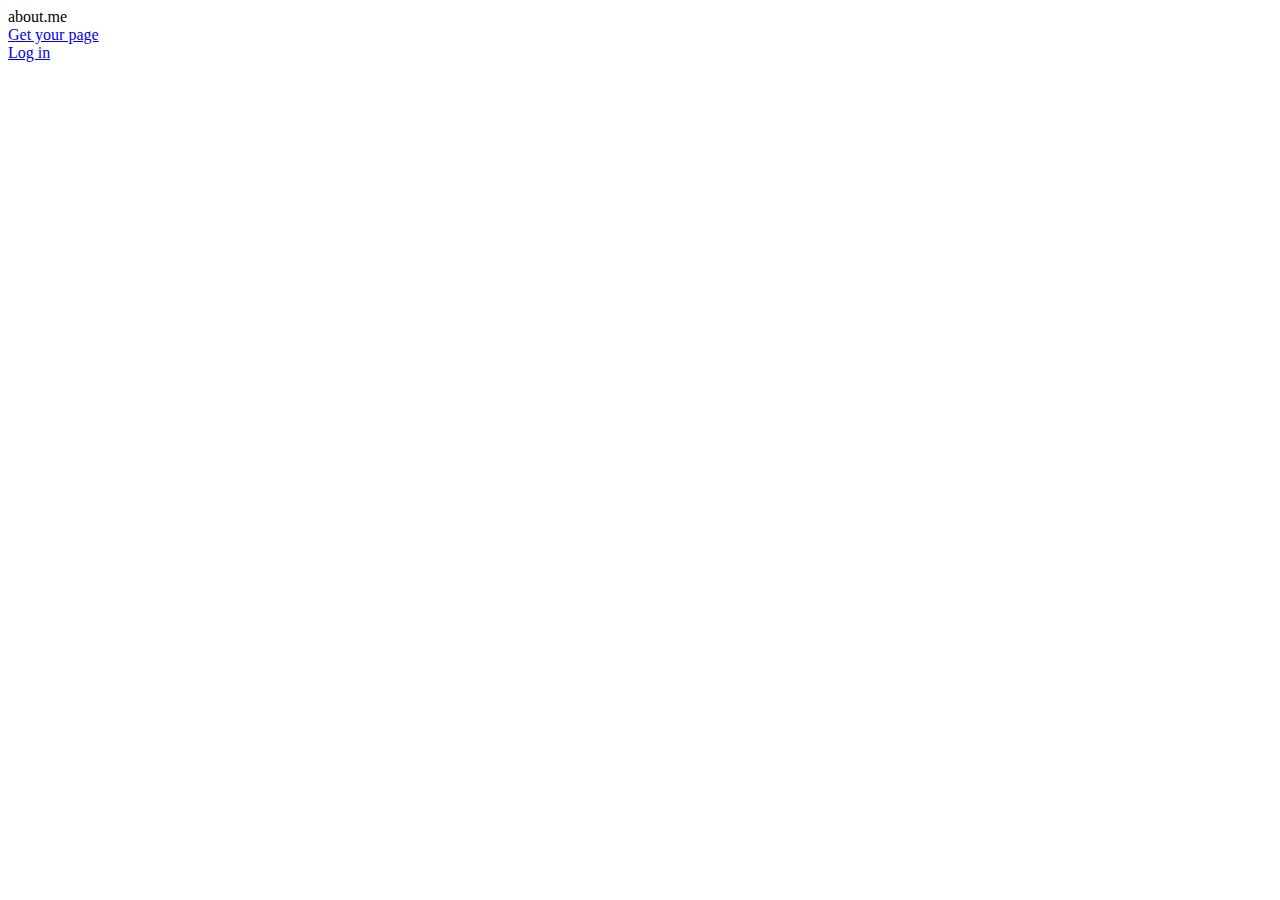
==== test-index.html @ da2a25d6 "added blue background" ====
<!DOCTYPE html>
	<html>
	<head>
		<title></title>
		<link rel="stylesheet" href="https://use.fontawesome.com/releases/v5.7.2/css/all.css" integrity="sha384-fnmOCqbTlWIlj8LyTjo7mOUStjsKC4pOpQbqyi7RrhN7udi9RwhKkMHpvLbHG9Sr" crossorigin="anonymous">
		<link rel="stylesheet" media="screen and (max-device-width: 815px)" href="mobile.css">
	</head>
	<body>
		<div class="container">
			<div class="header">
				<div class="top-links">
					<i class="fas fa-ellipsis-v"></i>
					about.me
				</div>
				<div class="align-right" >
					<a href="http://about.me/welcome" class="grey-links">
						<div>
							Get your page
						</div>
					</a>
				</div>
				<div class="align-right">
					<a href="http://about.me/login" class="grey-links">
						<div>
							Log in
						</div>
					</a>
					
				</div>
				<div id="blue-background"> 
					<div id="profile-image">
						<img src="">

				</div>
			</div>
		</div>

	</body>
</html>
---- mobile.css ----
body {
	margin: 0px;
	font-size: 16px;
	font-family: 'Actor', sans-serif;
}
ul {
	list-style-type: none;
}
img {
	height: 40px;
	width: 40px;
}
a
{
  text-decoration: none;
}
.container {
	height: 100vh;
	overflow: hidden;
}
.header {
	display: flex;
	font-size: 30px;
	padding: 30px;
}
.top-links {
	flex:2;
}
.align-right {
	justify-content: flex-end;
	display: flex;
	flex: 1
}
.grey-links {
	text-decoration: none;
	color: grey;
}
#blue-background {
	background-color: #305B90;
}
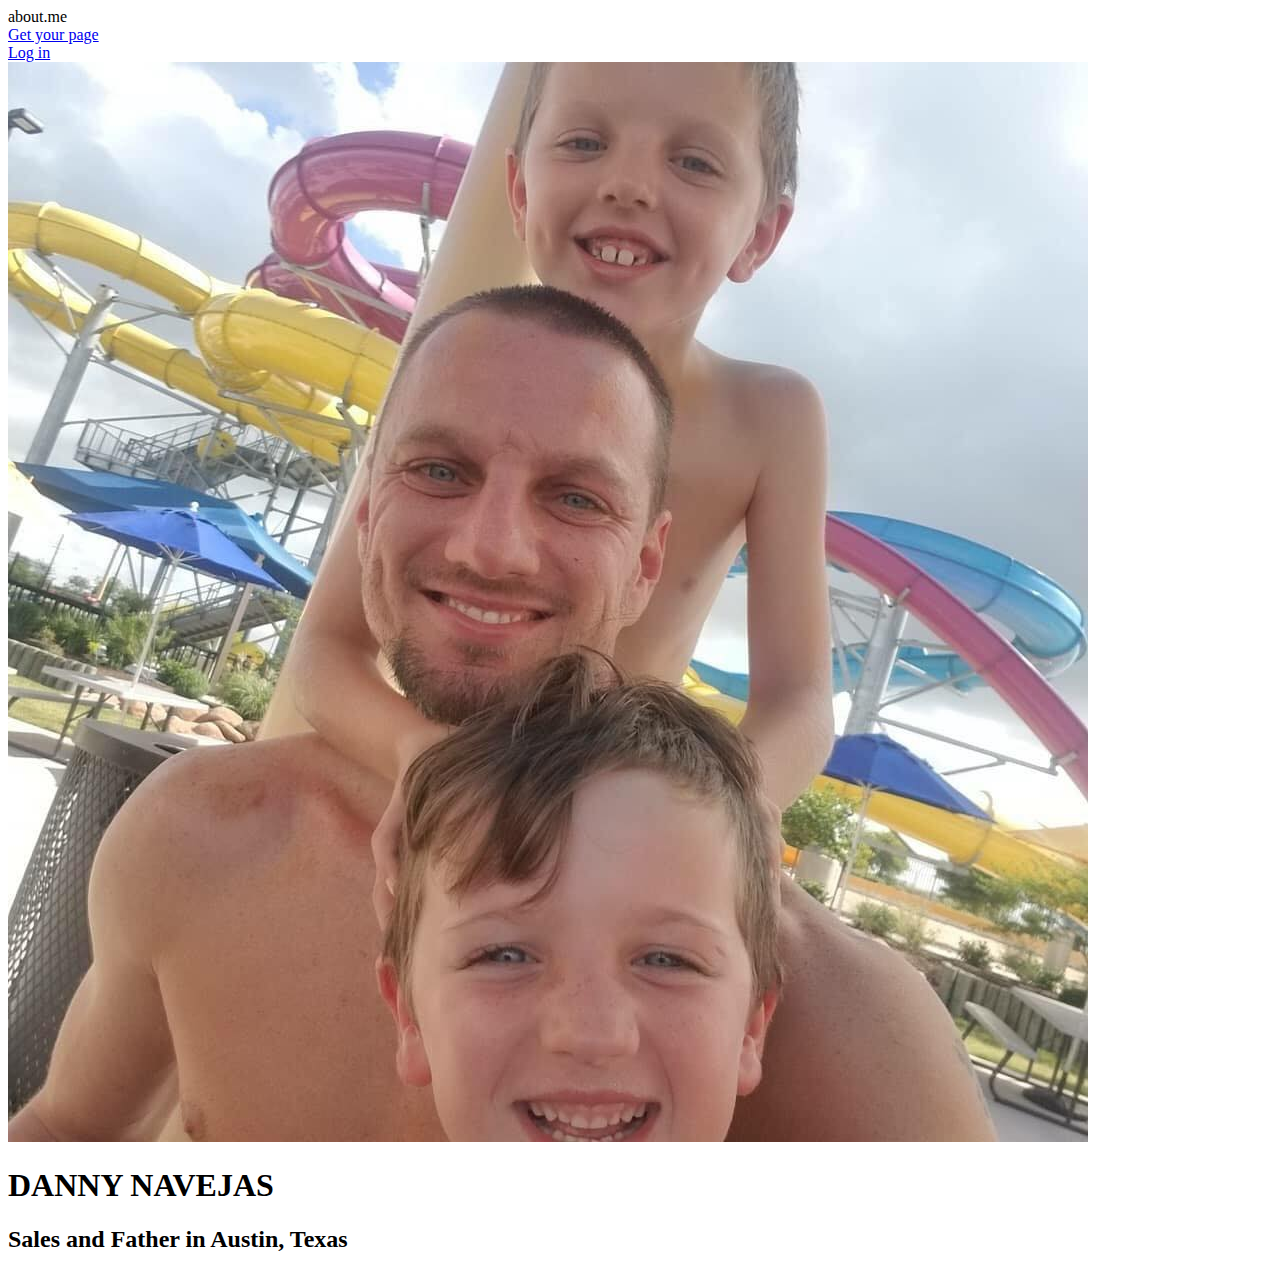
==== commit 6f6bfce0: "added h1 and h2 tags and text" ====
--- a/test-index.html
+++ b/test-index.html
@@ -27,11 +27,17 @@
 					</a>
 					
 				</div>
-				<div id="blue-background"> 
-					<div id="profile-image">
-						<img src="">
+			</div>
+			<div id="blue-background"> 
+				<div>
+					<img src="Profile.jpg" id="profile-image">
+				</div>
+				<div id="white-background">
+					<h1>DANNY NAVEJAS</h1>
+					<h2>Sales and Father in Austin, Texas </h2>
+					<div class="blue-button">
+				</div>
 
-				</div>
 			</div>
 		</div>
 
--- a/mobile.css
+++ b/mobile.css
@@ -37,4 +37,19 @@
 }
 #blue-background {
 	background-color: #305B90;
+}
+#profile-image {
+	border-radius: 170px;
+	position: relative;
+
+	height: 20vh;
+	width: 20vh;
+}
+#white-background{
+	background-color: white;
+	position: relative;
+	top: -50px;
+	z-index: 1;
+	text-align: center;
+	padding-top:100px; 
 }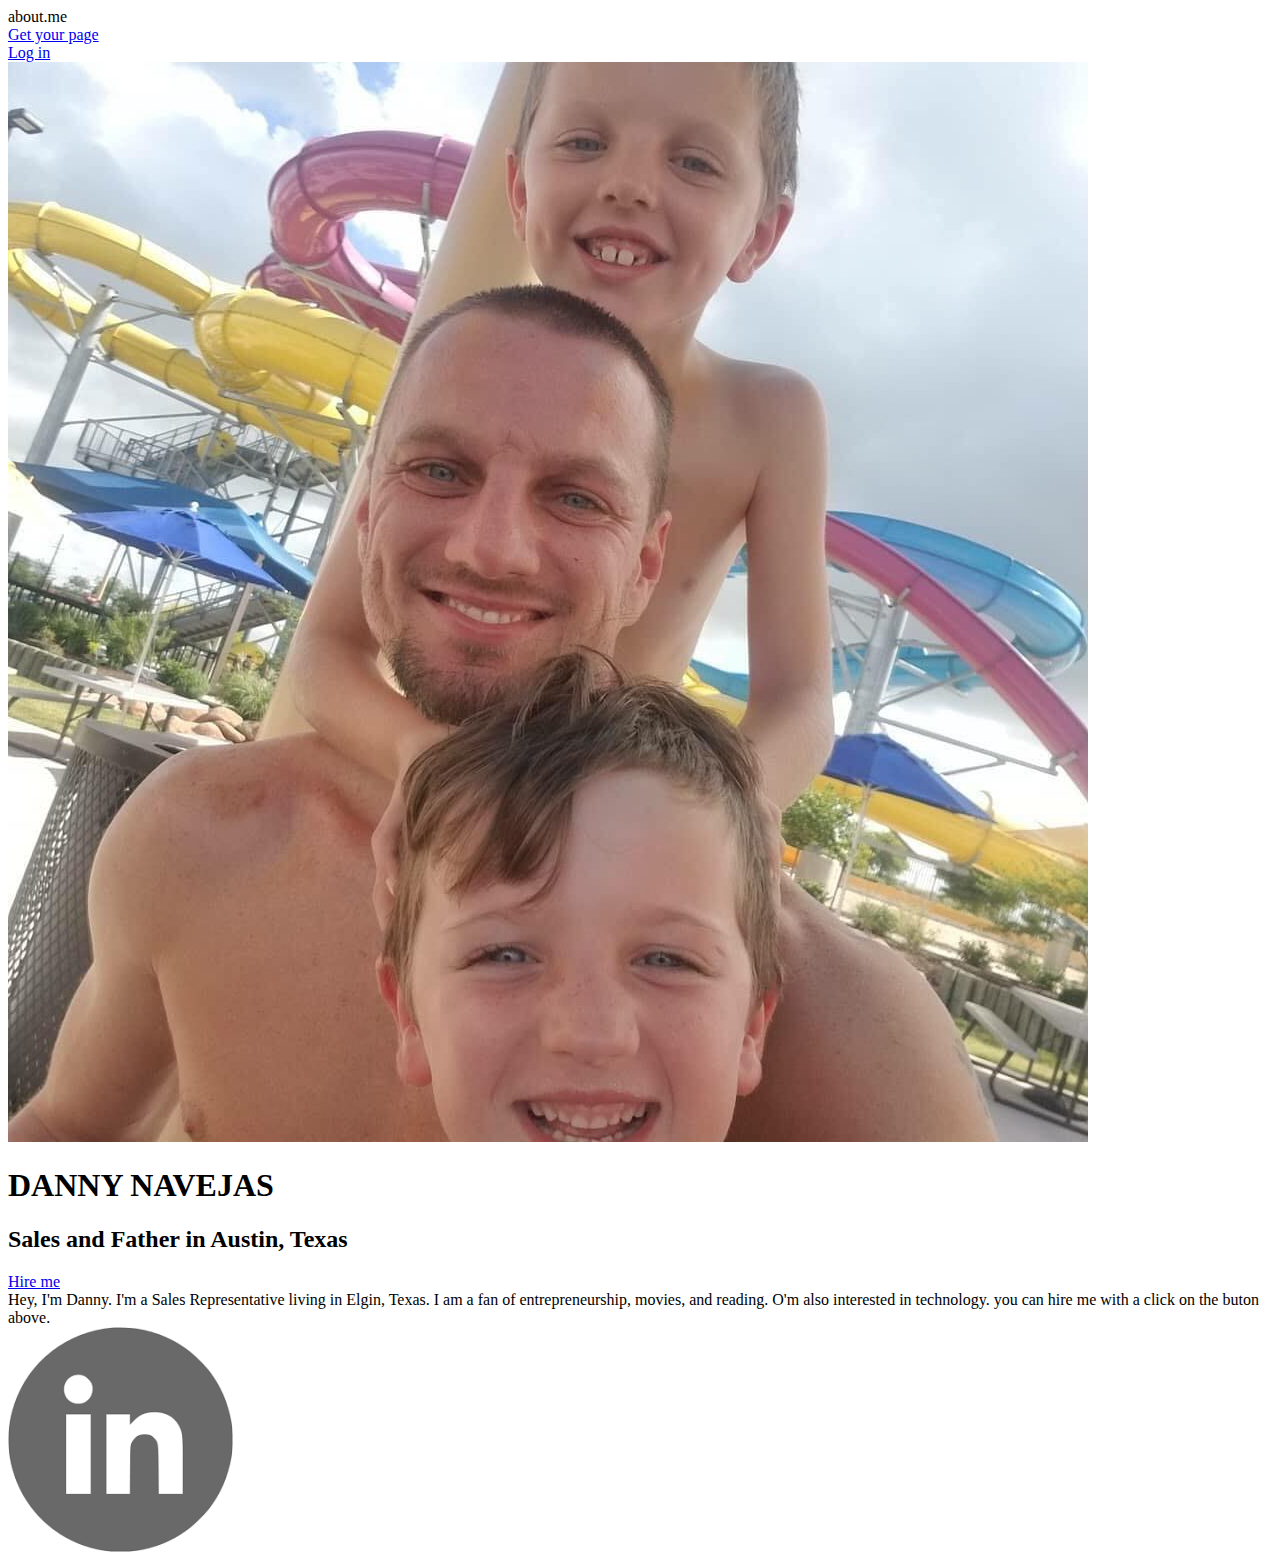
==== commit 9de7bdda: "add stack icon" ====
--- a/test-index.html
+++ b/test-index.html
@@ -30,12 +30,24 @@
 			</div>
 			<div id="blue-background"> 
 				<div>
-					<img src="Profile.jpg" id="profile-image">
+					<img src="Profile.jpg" id="profile-image" />
 				</div>
 				<div id="white-background">
 					<h1>DANNY NAVEJAS</h1>
 					<h2>Sales and Father in Austin, Texas </h2>
-					<div class="blue-button">
+					<a href="http://www.linkedin.com/in/dannynavejas">
+						<div class="blue-button">
+							<i class="far fa-hand-point-up"></i> Hire me
+						</div>
+					</a>
+					<div>
+						Hey, I'm Danny. I'm a Sales Representative living in Elgin, Texas. I am a fan of entrepreneurship, movies, and reading. O'm also interested in technology. you can hire me with a click on the buton above.
+					</div>
+					<div>
+						<a href="http://www.linkedin.com/in/dannynavejas">
+							<img src="linkedin.png" class="social-icons" />
+						</a>
+
 				</div>
 
 			</div>
--- a/mobile.css
+++ b/mobile.css
@@ -35,21 +35,31 @@
 	text-decoration: none;
 	color: grey;
 }
+.blue-button {
+	background-color: #305B90;
+	border-radius: 5px;
+	color: white;
+	font-size: 18px;
+	text-align: center;
+	padding: 10px 30px;
+	margin:;
+}
 #blue-background {
 	background-color: #305B90;
+	display: flex;
+	justify-content: center;
 }
 #profile-image {
 	border-radius: 170px;
-	position: relative;
-
 	height: 20vh;
 	width: 20vh;
 }
 #white-background{
 	background-color: white;
 	position: relative;
-	top: -50px;
-	z-index: 1;
+	
 	text-align: center;
 	padding-top:100px; 
-}+	width: 100%;
+	font-size: 18px;
+}
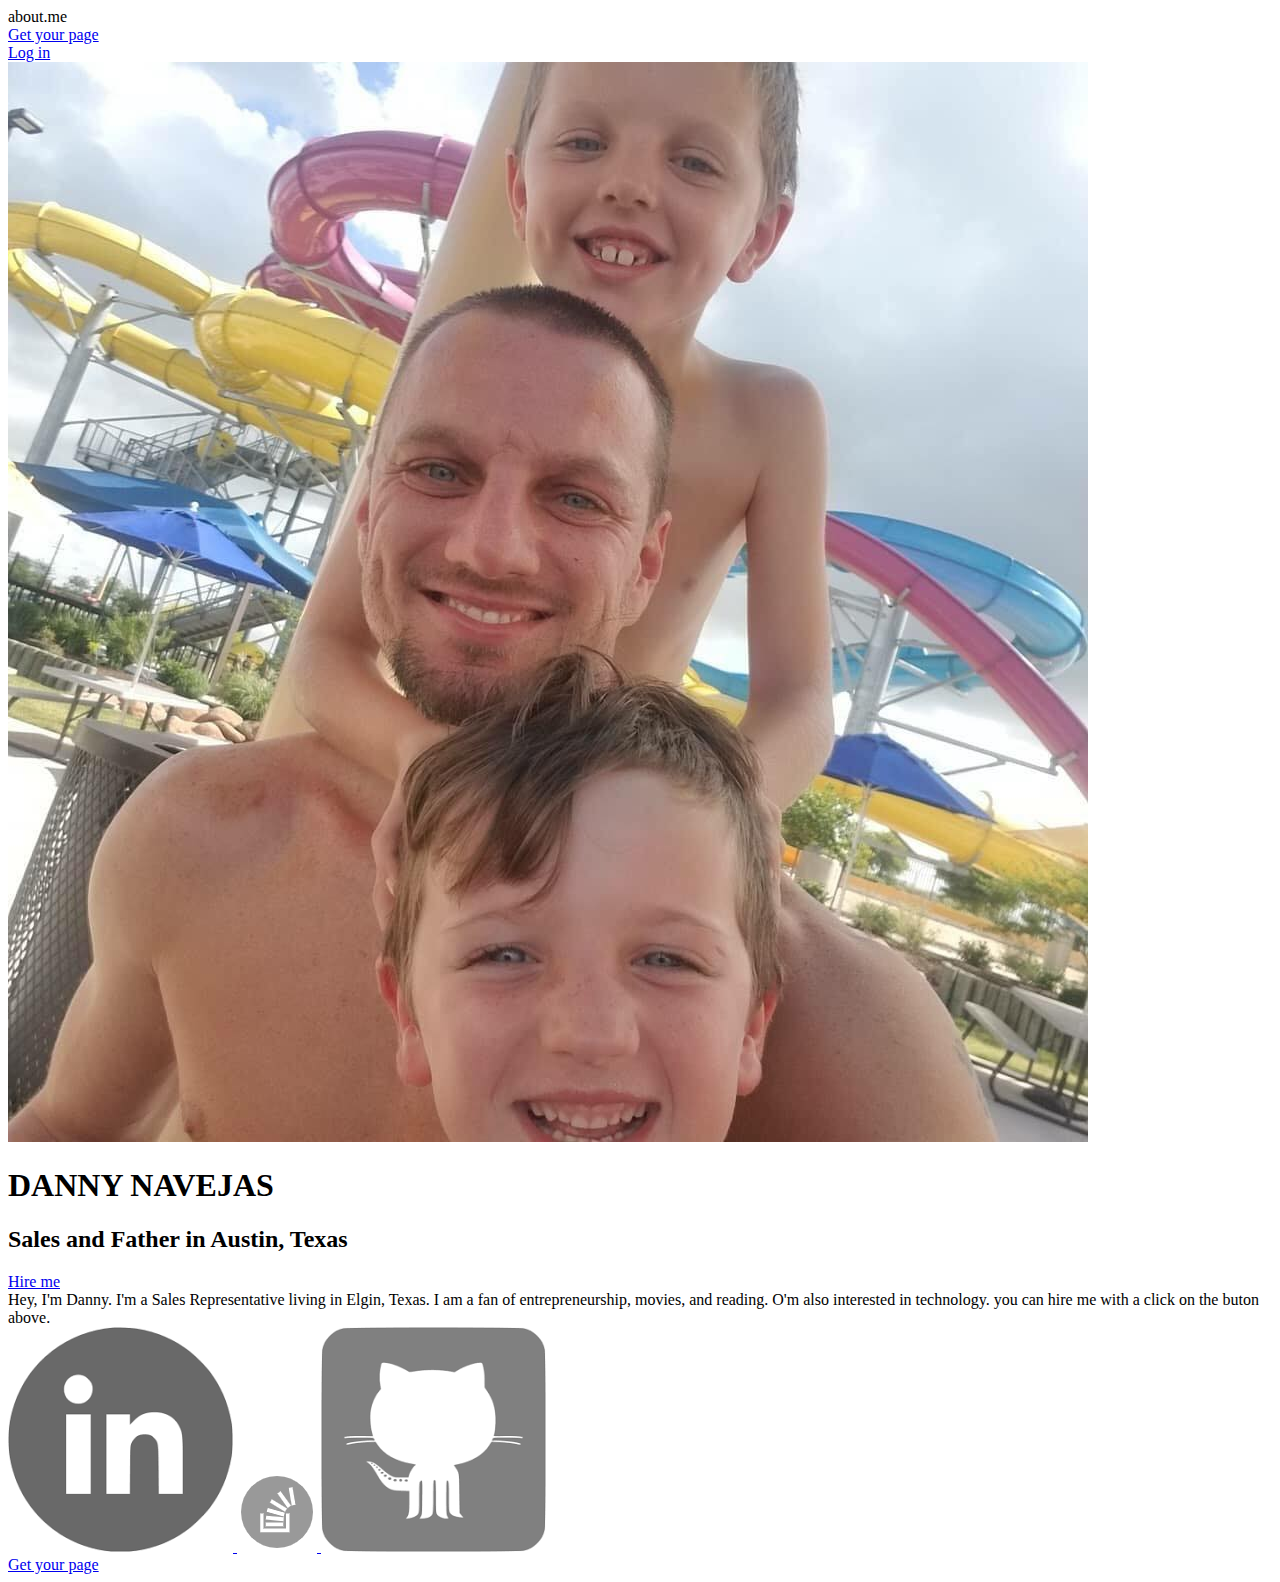
==== commit a3bb791b: "all content is inserted" ====
--- a/test-index.html
+++ b/test-index.html
@@ -5,53 +5,62 @@
 		<link rel="stylesheet" href="https://use.fontawesome.com/releases/v5.7.2/css/all.css" integrity="sha384-fnmOCqbTlWIlj8LyTjo7mOUStjsKC4pOpQbqyi7RrhN7udi9RwhKkMHpvLbHG9Sr" crossorigin="anonymous">
 		<link rel="stylesheet" media="screen and (max-device-width: 815px)" href="mobile.css">
 	</head>
-	<body>
-		<div class="container">
-			<div class="header">
-				<div class="top-links">
-					<i class="fas fa-ellipsis-v"></i>
-					about.me
+	<body class="container">
+		<div class="header">
+			<div class="top-links">
+				<i class="fas fa-ellipsis-v"></i>
+				about.me
+			</div>
+			<div class="align-right" >
+				<a href="http://about.me/welcome" class="grey-links">
+					<div>
+						Get your page
+					</div>
+				</a>
+			</div>
+			<div class="align-right">
+				<a href="http://about.me/login" class="grey-links">
+					<div>
+						Log in
+					</div>
+				</a>
+				
+			</div>
+		</div>
+		<div id="blue-background"> 
+			<div>
+				<img src="Profile.jpg" id="profile-image" />
+			</div>
+			<div id="white-background">
+				<h1>DANNY NAVEJAS</h1>
+				<h2>Sales and Father in Austin, Texas </h2>
+				<a href="http://www.linkedin.com/in/dannynavejas">
+					<div class="blue-button">
+						<i class="far fa-hand-point-up"></i> Hire me
+					</div>
+				</a>
+				<div>
+					Hey, I'm Danny. I'm a Sales Representative living in Elgin, Texas. I am a fan of entrepreneurship, movies, and reading. O'm also interested in technology. you can hire me with a click on the buton above.
 				</div>
-				<div class="align-right" >
-					<a href="http://about.me/welcome" class="grey-links">
-						<div>
-							Get your page
-						</div>
+				<div>
+					<a href="http://www.linkedin.com/in/dannynavejas">
+						<img src="linkedin.png" class="social-icons" />
+					</a>
+					<a href="http://stackexchange.com/users/15220072/danny-navejas">
+						<img src="stack.png">
+					</a>
+					<a href="http://github.com/dnavejas">
+						<img src="github.png">
 					</a>
 				</div>
-				<div class="align-right">
-					<a href="http://about.me/login" class="grey-links">
-						<div>
-							Log in
-						</div>
-					</a>
-					
-				</div>
-			</div>
-			<div id="blue-background"> 
-				<div>
-					<img src="Profile.jpg" id="profile-image" />
-				</div>
-				<div id="white-background">
-					<h1>DANNY NAVEJAS</h1>
-					<h2>Sales and Father in Austin, Texas </h2>
-					<a href="http://www.linkedin.com/in/dannynavejas">
-						<div class="blue-button">
-							<i class="far fa-hand-point-up"></i> Hire me
-						</div>
-					</a>
-					<div>
-						Hey, I'm Danny. I'm a Sales Representative living in Elgin, Texas. I am a fan of entrepreneurship, movies, and reading. O'm also interested in technology. you can hire me with a click on the buton above.
-					</div>
-					<div>
-						<a href="http://www.linkedin.com/in/dannynavejas">
-							<img src="linkedin.png" class="social-icons" />
-						</a>
-
-				</div>
-
 			</div>
 		</div>
-
+		<div id="bottom-bar">
+			<a href="http://about.me/welcome">
+				<div id="bottom-button">
+					Get your page
+				</div>
+			</a>
+		</div>
 	</body>
 </html>--- a/mobile.css
+++ b/mobile.css
@@ -48,6 +48,7 @@
 	background-color: #305B90;
 	display: flex;
 	justify-content: center;
+	height: 100vh;
 }
 #profile-image {
 	border-radius: 170px;
@@ -57,9 +58,27 @@
 #white-background{
 	background-color: white;
 	position: relative;
-	
+	margin: 10% 5%;
 	text-align: center;
 	padding-top:100px; 
 	width: 100%;
 	font-size: 18px;
+	height: 80vh;
 }
+#bottom-bar{
+	display: flex;
+	text-align: center;
+	background-color: rgba(255, 255, 255, .7);
+	position: absolute;
+	z-index: 1;
+	bottom: 0;
+	align-content: center;
+	width: 100vw;
+	height: 5vh;
+}
+#bottom-button {
+	border-radius: 5px;
+	background-color: #0773b4;
+	color: white; 
+	padding: 5px 20px;
+}
